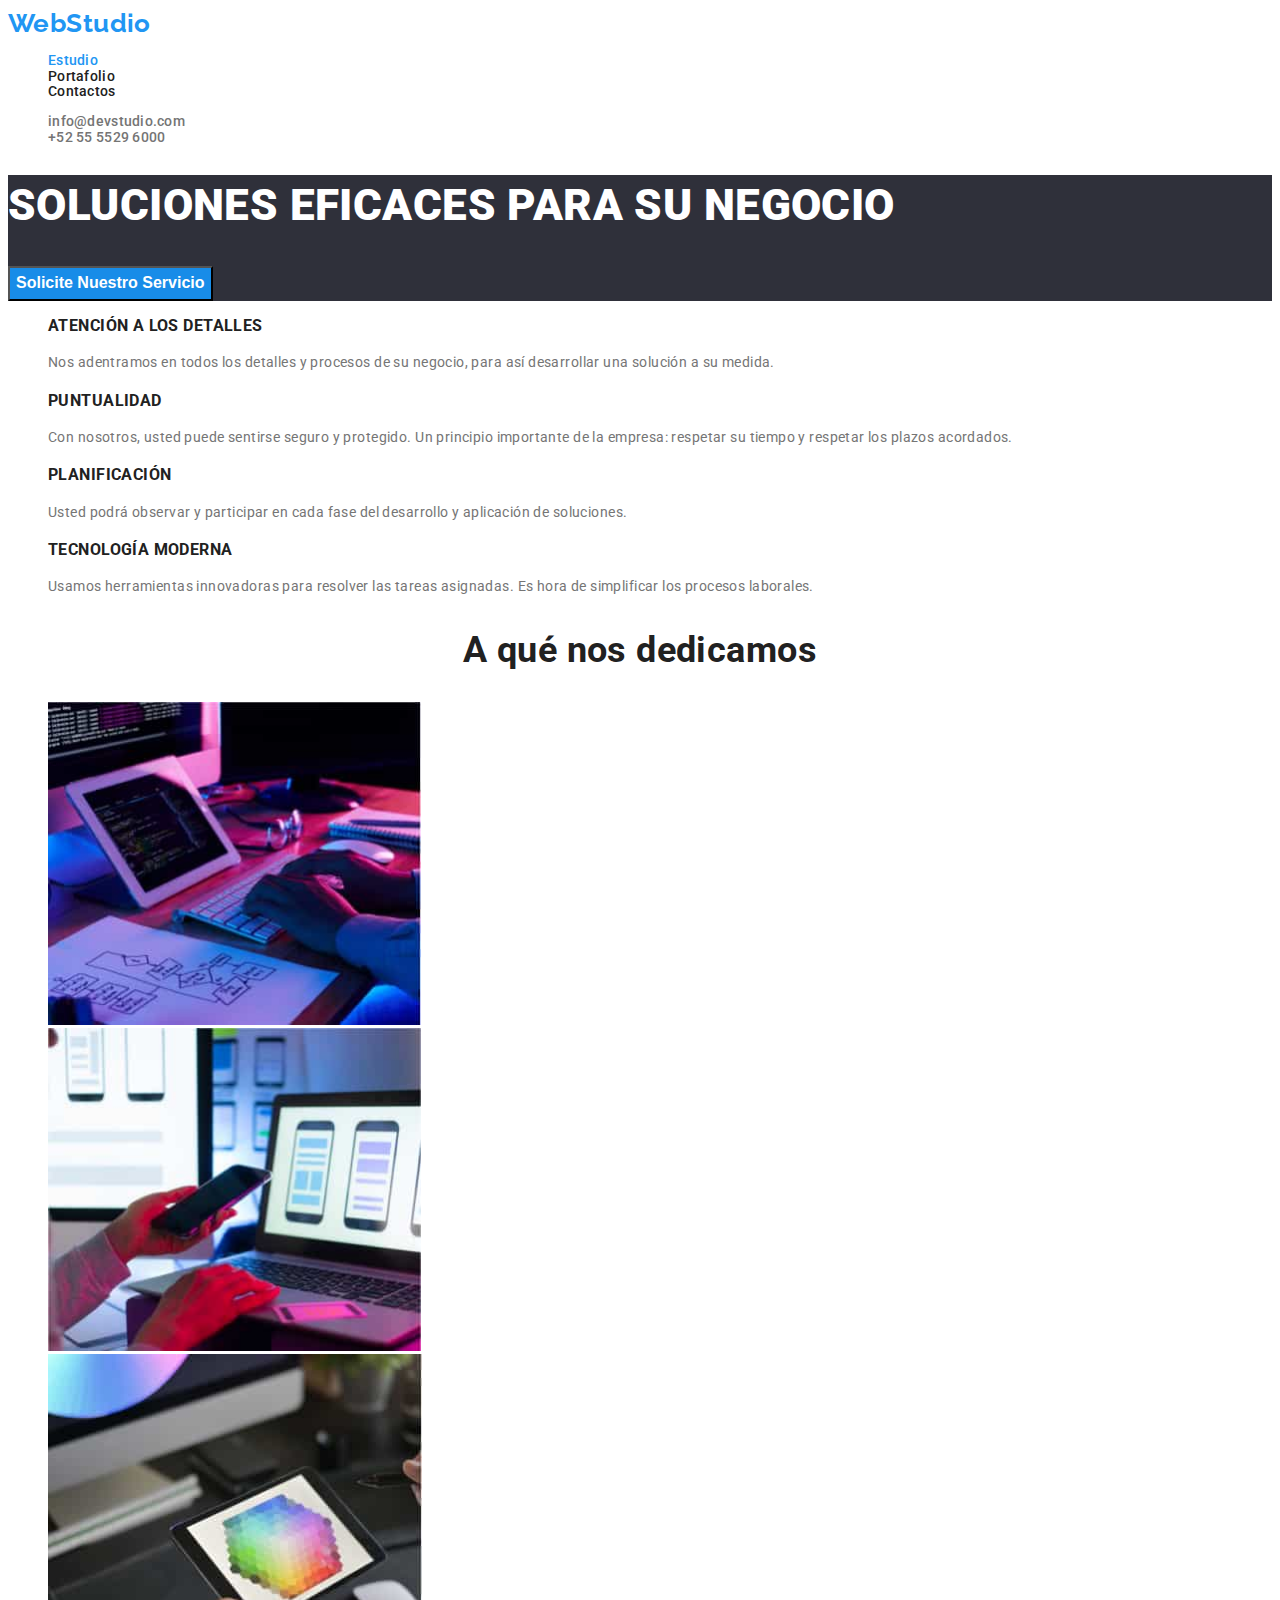
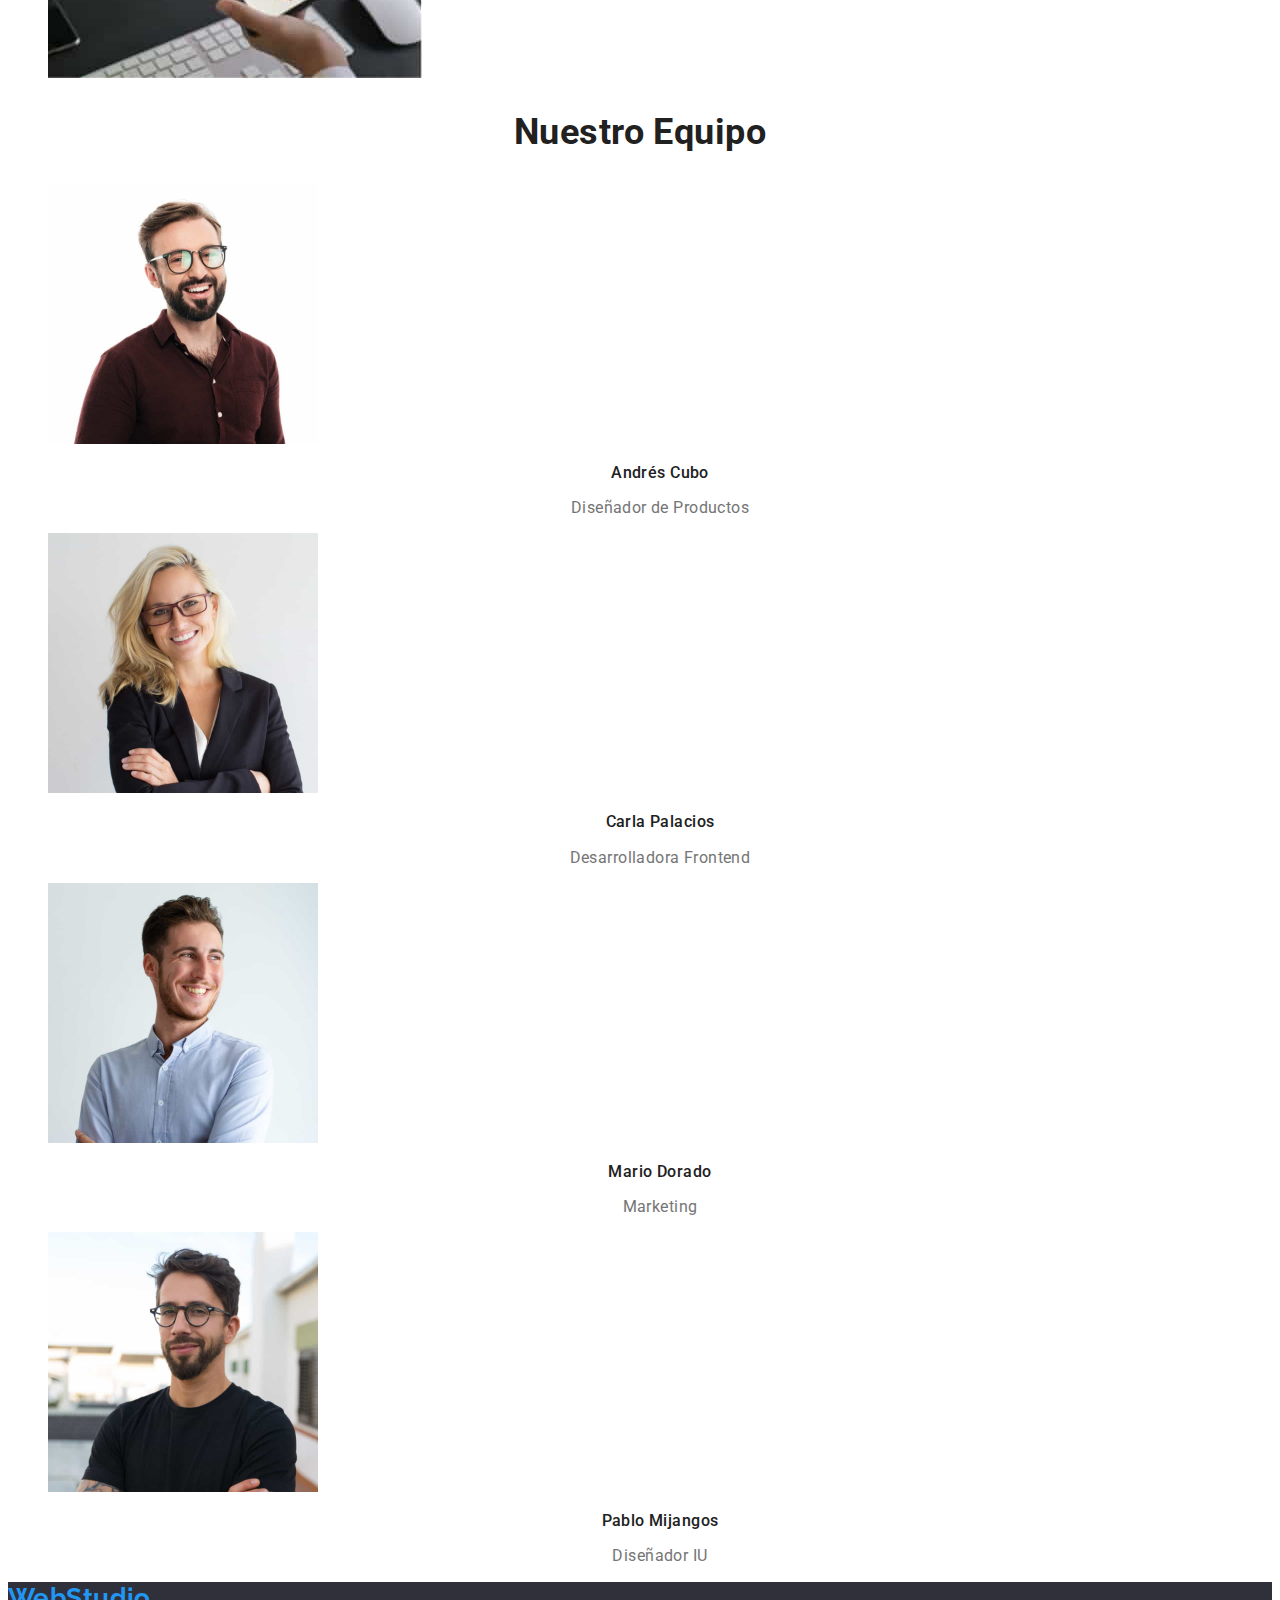
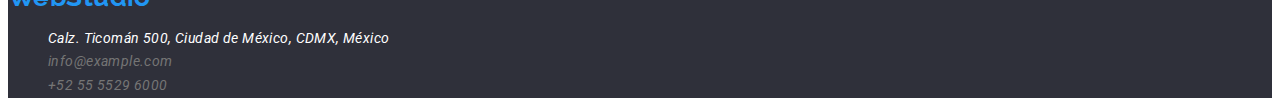
==== index.html @ ea8454ab "inicial changes start" ====
<!DOCTYPE html>
<html lang="en">
  <head>
    <meta charset="UTF-8" />
    <meta http-equiv="X-UA-Compatible" content="IE=edge" />
    <meta name="viewport" content="width=device-width, initial-scale=1.0" />
    <title>WebStudio</title>
    <link rel="stylesheet" href="./css/styles.css" />
    <link
      rel="stylesheet"
      href="node_modules/modern-normalize/modern-normalize.css"
    />

    <link rel="preconnect" href="https://fonts.googleapis.com" />
    <link rel="preconnect" href="https://fonts.gstatic.com" crossorigin />
    <link
      href="https://fonts.googleapis.com/css2?family=Raleway:wght@700&family=Roboto:wght@400;500;700;900&display=swap"
      rel="stylesheet"
    />
  </head>

  <body>
    <!--header section-->
    <header>
      <nav>
        <!--logo-->
        <a class="logo" href="">WebStudio</a>
        <!--menu-->
        <ul class="menu">
          <li><a href="./index.html" class="studio active">Estudio</a></li>
          <li><a href="./portfolio.html" class="portfolio">Portafolio</a></li>
          <li><a href="./index.html" class="contacts">Contactos</a></li>
        </ul>
      </nav>
      <!--contacts-->
      <ul class="contacts">
        <li><a href="#" class="email">info@devstudio.com</a></li>
        <li><a href="#" class="phone">+52 55 5529 6000</a></li>
      </ul>
    </header>

    <!--main content section-->
    <main>
      <!--Hero section-->
      <section class="hero-bg-hero">
        <h1 class="hero-title">SOLUCIONES EFICACES PARA SU NEGOCIO</h1>
        <button class="button-primary" type="button">
          Solicite nuestro servicio
        </button>
      </section>
      <!--Benefits section-->
      <section class="section">
        <ul>
          <li>
            <h3 class="title-benefits">ATENCIÓN A LOS DETALLES</h3>
            <p class="description">
              Nos adentramos en todos los detalles y procesos de su negocio,
              para así desarrollar una solución a su medida.
            </p>
          </li>

          <li>
            <h3 class="title-benefits">PUNTUALIDAD</h3>
            <p class="description">
              Con nosotros, usted puede sentirse seguro y protegido. Un
              principio importante de la empresa: respetar su tiempo y respetar
              los plazos acordados.
            </p>
          </li>

          <li>
            <h3 class="title-benefits">PLANIFICACIÓN</h3>
            <p class="description">
              Usted podrá observar y participar en cada fase del desarrollo y
              aplicación de soluciones.
            </p>
          </li>

          <li>
            <h3 class="title-benefits">TECNOLOGÍA MODERNA</h3>
            <p class="description">
              Usamos herramientas innovadoras para resolver las tareas
              asignadas. Es hora de simplificar los procesos laborales.
            </p>
          </li>
        </ul>
      </section>

      <section>
        <h2 class="section-what">A qué nos dedicamos</h2>
        <!--images-->
        <ul>
          <li>
            <img src="./images/image1.jpg" alt="Desktop Apps" width="373" />
          </li>

          <li>
            <img src="./images/image2.jpg" alt="Mobile Apps" width="373" />
          </li>

          <li>
            <img src="./images/image3.jpg" alt="Design & solutions" />
          </li>
        </ul>
      </section>

      <!--Our team-->
      <section class="section-team">
        <h2 class="our-team">Nuestro Equipo</h2>
        <!--cards-->
        <ul>
          <li>
            <img src="./images/team1.jpg" alt="first member" width="270" />
            <h3 class="who-name">Andrés Cubo</h3>
            <p class="area">Diseñador de Productos</p>
          </li>

          <li>
            <img src="./images/team2.jpg" alt="second member" width="270" />
            <h3 class="who-name">Carla Palacios</h3>
            <p class="area">Desarrolladora Frontend</p>
          </li>

          <li>
            <img src="./images/team3.jpg" alt="third member" width="270" />
            <h3 class="who-name">Mario Dorado</h3>
            <p class="area">Marketing</p>
          </li>

          <li>
            <img src="./images/team4.jpg" alt="fourth member" width="270" />
            <h3 class="who-name">Pablo Mijangos</h3>
            <p class="area">Diseñador IU</p>
          </li>
        </ul>
      </section>
    </main>

    <footer>
      <a class="footer-logo" href="">WebStudio</a>

      <address>
        <ul>
          <li>
            <a
              class="footer-direction"
              href="#"
              target="_blank"
              rel="noopenner noreferrer"
              >Calz. Ticomán 500, Ciudad de México, CDMX, México</a
            >
          </li>

          <li>
            <a class="footer-email" href="mailto:info@example.com"
              >info@example.com</a
            >
          </li>

          <li>
            <a class="footer-phone" href="tel:+525555296000 "
              >+52 55 5529 6000</a
            >
          </li>
        </ul>
      </address>
    </footer>
  </body>
</html>
---- css/styles.css ----
:root {
    --primary-black-color: #212121;
    --primary-text-color: #757575;
    --primary-white-color: #ffffff; 
    --brand-color: #3f51b5;
    --accent-color: #2196f3;
    --backgrount-black: #2f303a; 
    --background-gray: #f5f4fa;
    --button-filter: #f5f4fa; 
    --button-primary-hover: #188ce8;
}

body { 
    font-family: 'Roboto', Verdana, Geneva, Tahoma, sans-serif;
    font-size: 14px;
    letter-spacing: 0.03em;
    color: var(--primary-black-color);
}

a{
text-decoration: none;
color: currentColor;
}

.logo {
    font-family:"Raleway", sans-serif;
    font-weight: 700;
    font-size:  26px;
    line-height: 1.2;
    text-align: right;
    color: var(--accent-color);
}


ul {
    list-style: none;
}

.menu {
    letter-spacing: 0.02em;
    cursor: pointer;
    color: var(--primary-black-color);
    font-weight: 500;
    line-height: 1.1;
}

.studio:hover,
.portfolio:hover,
.contacts:hover,
.email:hover,
.phone:hover {
    color: var(--accent-color);
}
 
.email,
.phone {
    font-style: normal;
    font-weight: 500;
    color: #757575;
    cursor: pointer;
    line-height: 1.1px;
    letter-spacing: 0.02em;
}

.active {
    color: var(--accent-color);
}

.hero-bg-hero, footer {
    background-color: var(--backgrount-black);
}

.hero-title {
    color: #ffffff;
    font-size: 44px;
    letter-spacing: 0,06em;
    font-weight: 900;
    line-height: 1.4;
    text-transform: uppercase;
}

.button-primary {
    font-size: 16px;
    background-color: var(--button-primary-hover);
    text-transform: capitalize;
    font-weight: 700;
    line-height: 1.8;
    letter-spacing: 0,06em;
    color: var(--primary-white-color);
    align-items: center;
    text-align: center;
    cursor: pointer;
}

.button-primary:hover {
    color: var(--primary-white-color);
}

.title-benefits {
    font-weight: 700;
    line-height: 1.1;
    text-transform: uppercase;
    color: var(--primary-black-color);
}

.description {
    font-weight: 400;
    line-height: 1.7;
    color: var(--primary-text-color);
}

.section-what {
    font-size: 36px;
    font-weight: 700;
    line-height: 1.2;
    text-align: center;
    color: var(--primary-black-color);
}

.section-team {
    color: var(--background-gray);
}

.our-team {
    font-weight: 700;
    font-size: 36px;
    line-height: 1.2;
    text-align: center;
    color: var(--primary-black-color);
}

.who-name {
    font-weight: 500;
    font-size: 16px;
    line-height: 1.2;
    text-align: center;
    color: var(--primary-black-color);
}

.area {
    font-weight: 400;
    font-size: 16px;
    line-height: 1.2;
    text-align: center;
    color: var(--primary-text-color);
}

.footer-logo {
    font-family: 'Raleway', sans-serif;
    font-style: normal;
    font-weight: 700;
    font-size: 26px;
    line-height: 1.2;
    color: var(--accent-color);
}

.footer-direction {
    font-weight: 400;
    line-height: 1.7;
    color: #ffffff;
}

.footer-direction:hover {
    color: var(--accent-color);
}

.footer-email {
    font-weight: 400;
    line-height: 1.7;
    color: var(--primary-text-color);
}

.footer-email:hover {
    color: var(--accent-color);
}

.footer-phone {
    font-weight: 400;
    line-height: 1.7;
    color: var(--primary-text-color);
}

.footer-phone:hover {
    color: var(--accent-color);
}

.button {
    font-family: 'Roboto';
    font-weight: 500;
    font-size: 16px;
    line-height: 1.6;
    text-align: center;
    cursor: pointer;
    color: var(--primary-black-color)
}

.active-button {
    color: #ffffff;
    background-color: var(--accent-color);
}

.button:hover, 
.button:focus {
    color: #ffffff;
    background-color: var(--accent-color);
}

.portfolio-title {
    font-weight: 700;
    font-size: 18px;
    line-height: 2;
    color: var(--primary-black-color);
}

.portfolio-text {
    font-weight: 400;
    font-size: 16px;
    line-height: 1.9;
    color: var(--primary-text-color);
}
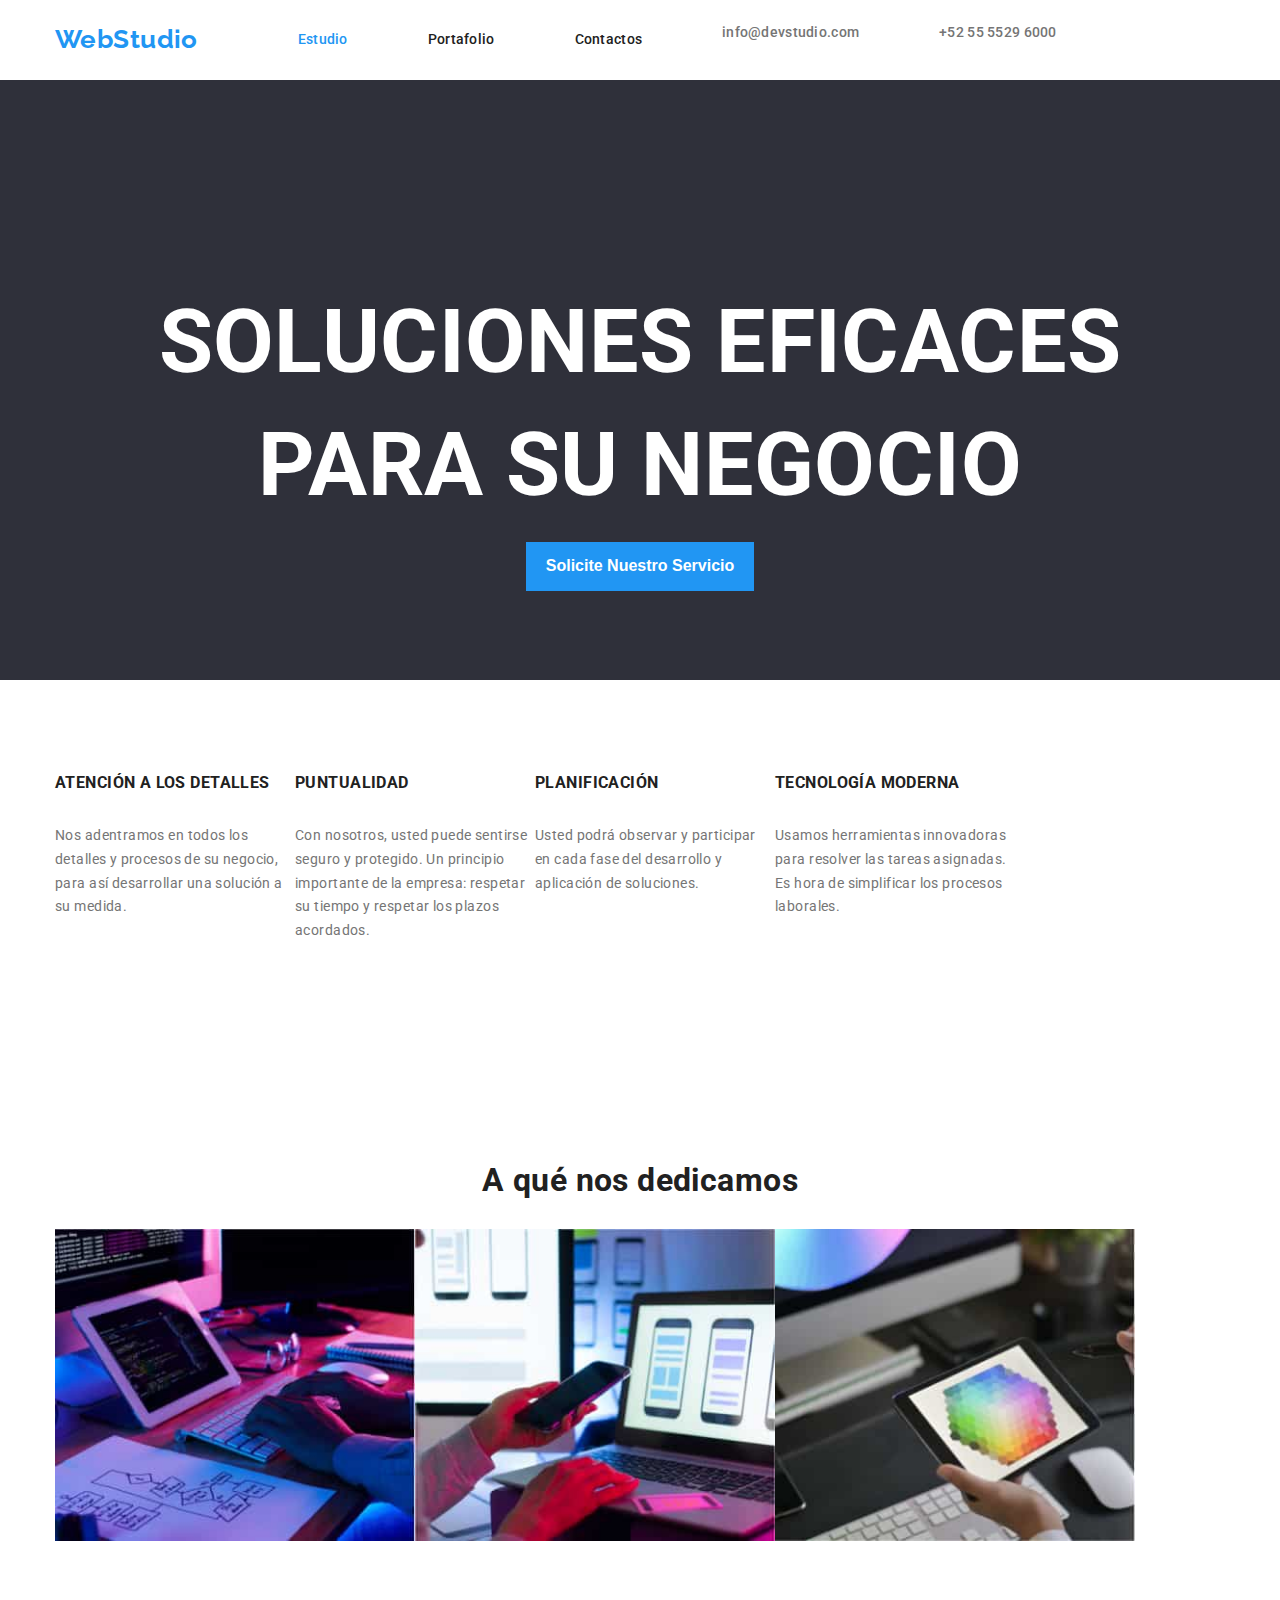
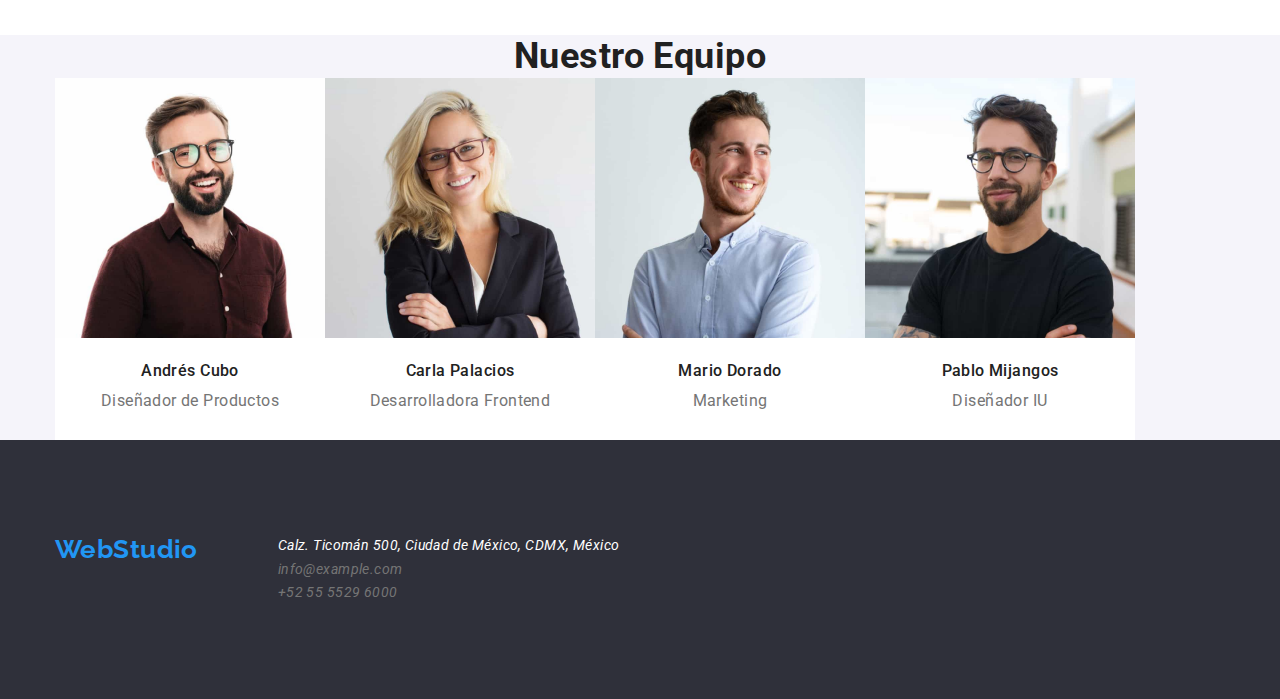
==== commit f41dd519: "advance mayo" ====
--- a/index.html
+++ b/index.html
@@ -4,7 +4,6 @@
     <meta charset="UTF-8" />
     <meta http-equiv="X-UA-Compatible" content="IE=edge" />
     <meta name="viewport" content="width=device-width, initial-scale=1.0" />
-    <title>WebStudio</title>
     <link rel="stylesheet" href="./css/styles.css" />
     <link
       rel="stylesheet"
@@ -17,26 +16,29 @@
       href="https://fonts.googleapis.com/css2?family=Raleway:wght@700&family=Roboto:wght@400;500;700;900&display=swap"
       rel="stylesheet"
     />
+    <title>WebStudio</title>
   </head>
 
   <body>
     <!--header section-->
     <header>
-      <nav>
-        <!--logo-->
-        <a class="logo" href="">WebStudio</a>
-        <!--menu-->
-        <ul class="menu">
-          <li><a href="./index.html" class="studio active">Estudio</a></li>
-          <li><a href="./portfolio.html" class="portfolio">Portafolio</a></li>
-          <li><a href="./index.html" class="contacts">Contactos</a></li>
+      <div class="container">
+        <nav>
+          <!--logo-->
+          <a class="logo" href="">WebStudio</a>
+          <!--menu-->
+          <ul class="nav-menu list">
+            <li><a href="./index.html" class="page current">Estudio</a></li>
+            <li><a href="./portfolio.html" class="page">Portafolio</a></li>
+            <li><a href="./index.html" class="contacts page">Contactos</a></li>
+          </ul>
+        </nav>
+        <!--contacts-->
+        <ul class="contacts-menu list">
+          <li><a class="item" href="#">info@devstudio.com</a></li>
+          <li><a class="item" href="#">+52 55 5529 6000</a></li>
         </ul>
-      </nav>
-      <!--contacts-->
-      <ul class="contacts">
-        <li><a href="#" class="email">info@devstudio.com</a></li>
-        <li><a href="#" class="phone">+52 55 5529 6000</a></li>
-      </ul>
+      </div>
     </header>
 
     <!--main content section-->
@@ -48,122 +50,131 @@
           Solicite nuestro servicio
         </button>
       </section>
+
       <!--Benefits section-->
       <section class="section">
-        <ul>
-          <li>
-            <h3 class="title-benefits">ATENCIÓN A LOS DETALLES</h3>
-            <p class="description">
-              Nos adentramos en todos los detalles y procesos de su negocio,
-              para así desarrollar una solución a su medida.
-            </p>
-          </li>
+        <div class="container">
+          <ul class="benefits list">
+            <li>
+              <h3 class="title-benefits">ATENCIÓN A LOS DETALLES</h3>
+              <p class="description">
+                Nos adentramos en todos los detalles y procesos de su negocio,
+                para así desarrollar una solución a su medida.
+              </p>
+            </li>
 
-          <li>
-            <h3 class="title-benefits">PUNTUALIDAD</h3>
-            <p class="description">
-              Con nosotros, usted puede sentirse seguro y protegido. Un
-              principio importante de la empresa: respetar su tiempo y respetar
-              los plazos acordados.
-            </p>
-          </li>
+            <li>
+              <h3 class="title-benefits">PUNTUALIDAD</h3>
+              <p class="description">
+                Con nosotros, usted puede sentirse seguro y protegido. Un
+                principio importante de la empresa: respetar su tiempo y
+                respetar los plazos acordados.
+              </p>
+            </li>
 
-          <li>
-            <h3 class="title-benefits">PLANIFICACIÓN</h3>
-            <p class="description">
-              Usted podrá observar y participar en cada fase del desarrollo y
-              aplicación de soluciones.
-            </p>
-          </li>
+            <li>
+              <h3 class="title-benefits">PLANIFICACIÓN</h3>
+              <p class="description">
+                Usted podrá observar y participar en cada fase del desarrollo y
+                aplicación de soluciones.
+              </p>
+            </li>
 
-          <li>
-            <h3 class="title-benefits">TECNOLOGÍA MODERNA</h3>
-            <p class="description">
-              Usamos herramientas innovadoras para resolver las tareas
-              asignadas. Es hora de simplificar los procesos laborales.
-            </p>
-          </li>
-        </ul>
+            <li>
+              <h3 class="title-benefits">TECNOLOGÍA MODERNA</h3>
+              <p class="description">
+                Usamos herramientas innovadoras para resolver las tareas
+                asignadas. Es hora de simplificar los procesos laborales.
+              </p>
+            </li>
+          </ul>
+        </div>
       </section>
 
-      <section>
+      <!----------------------------------------------what we do section---------------------------------->
+      <section class="section no-top-pading what-we-do-section">
         <h2 class="section-what">A qué nos dedicamos</h2>
-        <!--images-->
-        <ul>
-          <li>
-            <img src="./images/image1.jpg" alt="Desktop Apps" width="373" />
-          </li>
-
-          <li>
-            <img src="./images/image2.jpg" alt="Mobile Apps" width="373" />
-          </li>
-
-          <li>
-            <img src="./images/image3.jpg" alt="Design & solutions" />
-          </li>
-        </ul>
+        <div class="container">
+          <!-----------------------------------------images----------------------------------------------->
+          <ul class="father-images">
+            <li>
+              <img src="./images/image1.jpg" alt="Desktop Apps" width="100%" />
+            </li>
+            <li>
+              <img src="./images/image2.jpg" alt="Mobile Apps" width="100%" />
+            </li>
+            <li>
+              <img
+                src="./images/image3.jpg"
+                alt="Design & solutions"
+                width="100%"
+              />
+            </li>
+          </ul>
+        </div>
       </section>
 
       <!--Our team-->
       <section class="section-team">
         <h2 class="our-team">Nuestro Equipo</h2>
-        <!--cards-->
-        <ul>
-          <li>
-            <img src="./images/team1.jpg" alt="first member" width="270" />
-            <h3 class="who-name">Andrés Cubo</h3>
-            <p class="area">Diseñador de Productos</p>
-          </li>
+        <div class="container">
+          <!--cards-->
+          <ul class="team">
+            <li>
+              <img src="./images/team1.jpg" alt="first member" width="270" />
+              <h3 class="who-name">Andrés Cubo</h3>
+              <p class="area">Diseñador de Productos</p>
+            </li>
 
-          <li>
-            <img src="./images/team2.jpg" alt="second member" width="270" />
-            <h3 class="who-name">Carla Palacios</h3>
-            <p class="area">Desarrolladora Frontend</p>
-          </li>
+            <li>
+              <img src="./images/team2.jpg" alt="second member" width="270" />
+              <h3 class="who-name">Carla Palacios</h3>
+              <p class="area">Desarrolladora Frontend</p>
+            </li>
 
-          <li>
-            <img src="./images/team3.jpg" alt="third member" width="270" />
-            <h3 class="who-name">Mario Dorado</h3>
-            <p class="area">Marketing</p>
-          </li>
+            <li>
+              <img src="./images/team3.jpg" alt="third member" width="270" />
+              <h3 class="who-name">Mario Dorado</h3>
+              <p class="area">Marketing</p>
+            </li>
 
-          <li>
-            <img src="./images/team4.jpg" alt="fourth member" width="270" />
-            <h3 class="who-name">Pablo Mijangos</h3>
-            <p class="area">Diseñador IU</p>
-          </li>
-        </ul>
+            <li>
+              <img src="./images/team4.jpg" alt="fourth member" width="270" />
+              <h3 class="who-name">Pablo Mijangos</h3>
+              <p class="area">Diseñador IU</p>
+            </li>
+          </ul>
+        </div>
       </section>
     </main>
 
     <footer>
-      <a class="footer-logo" href="">WebStudio</a>
-
-      <address>
-        <ul>
-          <li>
-            <a
-              class="footer-direction"
-              href="#"
-              target="_blank"
-              rel="noopenner noreferrer"
-              >Calz. Ticomán 500, Ciudad de México, CDMX, México</a
-            >
-          </li>
-
-          <li>
-            <a class="footer-email" href="mailto:info@example.com"
-              >info@example.com</a
-            >
-          </li>
-
-          <li>
-            <a class="footer-phone" href="tel:+525555296000 "
-              >+52 55 5529 6000</a
-            >
-          </li>
-        </ul>
-      </address>
+      <div class="container">
+        <a class="footer-logo" href="">WebStudio</a>
+        <address>
+          <ul>
+            <li>
+              <a
+                class="footer-direction"
+                href="#"
+                target="_blank"
+                rel="noopenner noreferrer"
+                >Calz. Ticomán 500, Ciudad de México, CDMX, México</a
+              >
+            </li>
+            <li>
+              <a class="footer-email" href="mailto:info@example.com"
+                >info@example.com</a
+              >
+            </li>
+            <li>
+              <a class="footer-phone" href="tel:+525555296000 "
+                >+52 55 5529 6000</a
+              >
+            </li>
+          </ul>
+        </address>
+      </div>
     </footer>
   </body>
 </html>
--- a/css/styles.css
+++ b/css/styles.css
@@ -1,220 +1,515 @@
 :root {
-    --primary-black-color: #212121;
-    --primary-text-color: #757575;
-    --primary-white-color: #ffffff; 
-    --brand-color: #3f51b5;
-    --accent-color: #2196f3;
-    --backgrount-black: #2f303a; 
-    --background-gray: #f5f4fa;
-    --button-filter: #f5f4fa; 
-    --button-primary-hover: #188ce8;
-}
-
-body { 
-    font-family: 'Roboto', Verdana, Geneva, Tahoma, sans-serif;
-    font-size: 14px;
-    letter-spacing: 0.03em;
-    color: var(--primary-black-color);
-}
-
-a{
-text-decoration: none;
-color: currentColor;
+  --primary-black-color: #212121;
+  --primary-text-color: #757575;
+  --primary-white-color: #ffffff;
+  --brand-color: #3f51b5;
+  --accent-color: #2196f3;
+  --backgrount-black: #2f303a;
+  --background-gray: #f5f4fa;
+  --button-filter: #f5f4fa;
+  --button-primary-hover: #188ce8;
+  --logo-black: #000000;
+  --text-white-opacity: #ffffff99;
+
+  --container-pading: calc((100% - 1200px) / 2);
+}
+
+* {
+  margin: 0;
+  padding: 0;
+  box-sizing: border-box;
+}
+
+body {
+  background-color: var(--primary-white-color);
+  color: var(--primary-text-color);
+  font-family: "Roboto", Verdana, Geneva, Tahoma, sans-serif;
+  font-size: 14px;
+  letter-spacing: 0.03em;
+}
+
+.button-primary {
+  font-size: 16px;
+  background-color: var(--accent-color);
+  text-transform: capitalize;
+  font-weight: 700;
+  border: none;
+  outline: none;
+  padding: 10px 20px;
+  line-height: 1.8;
+  letter-spacing: 0, 06em;
+  color: var(--primary-white-color);
+  align-items: center;
+  text-align: center;
+  cursor: pointer;
+}
+
+.button-primary:hover {
+  color: var(--button-primary-hover);
+}
+
+a {
+  text-decoration: none;
+  color: currentColor;
+}
+
+.container {
+  display: flex;
+  padding: 0 15px;
+  width: 1200px;
+  margin: 0 auto;
+  gap: 80px;
 }
 
 .logo {
-    font-family:"Raleway", sans-serif;
-    font-weight: 700;
-    font-size:  26px;
-    line-height: 1.2;
-    text-align: right;
-    color: var(--accent-color);
-}
-
+  font-family: "Raleway", sans-serif;
+  font-weight: 700;
+  font-size: 26px;
+  line-height: 1.2;
+  text-decoration: none;
+  color: var(--accent-color);
+}
+
+.logo-black {
+  color: var(--logo-black);
+}
+
+.logo-white {
+  color: var(--primary-white-color);
+}
+
+.section {
+  padding: 94px 0;
+}
+
+.section > h2 {
+  color: var(--primary-black-color);
+  font-size: 32px;
+  font-weight: 700px;
+  padding: 30px 0;
+  text-align: center;
+}
+
+.no-top-padding {
+  padding-top: 0;
+}
+
+/*----------------------section header-----------------------*/
+
+header {
+  display: flex;
+  justify-content: space-between;
+  align-items: center;
+
+  height: 80px;
+  padding: 0 var(--container-pading);
+}
+
+header nav {
+  display: flex;
+  align-items: center;
+  gap: 100px;
+}
+
+header nav .logo {
+  color: var(--accent-color);
+  font-family: "Raleway", sans-serif;
+  font-size: 26px;
+  font-weight: 700;
+  line-height: 1.2;
+  text-decoration: none;
+}
+
+header nav .nav-menu {
+  display: flex;
+  list-style: none;
+  gap: 80px;
+}
+
+header nav .nav-menu .page {
+  color: var(--primary-black-color);
+  font-weight: 500;
+  font-size: 14px;
+  line-height: 1.4;
+
+  letter-spacing: 0.02em;
+  text-decoration: none;
+}
+
+.contacts-menu {
+  display: flex;
+  list-style: none;
+  gap: 80px;
+}
+
+.contacts-menu .item {
+  color: var(--primary-text-color);
+  font-weight: 500;
+  font-size: 14px;
+  line-height: 1.2;
+  letter-spacing: 0.02em;
+  text-decoration: none;
+}
+
+.nav-menu .page:hover,
+.nav-menu .page:focus,
+.nav-menu .page.current,
+.contacts-menu .item:hover,
+.contacts-menu .item:focus {
+  color: var(--accent-color);
+}
+
+.container_hero_tittle {
+  width: 1200px;
+  margin-left: auto;
+  margin-right: auto;
+}
 
 ul {
-    list-style: none;
+  list-style: none;
 }
 
 .menu {
-    letter-spacing: 0.02em;
-    cursor: pointer;
-    color: var(--primary-black-color);
-    font-weight: 500;
-    line-height: 1.1;
-}
-
-.studio:hover,
-.portfolio:hover,
-.contacts:hover,
-.email:hover,
-.phone:hover {
-    color: var(--accent-color);
-}
- 
-.email,
-.phone {
-    font-style: normal;
-    font-weight: 500;
-    color: #757575;
-    cursor: pointer;
-    line-height: 1.1px;
-    letter-spacing: 0.02em;
+  letter-spacing: 0.02em;
+  cursor: pointer;
+  color: var(--primary-black-color);
+  font-weight: 500;
+  line-height: 1.1;
+}
+
+.page:hover .item:hover {
+  color: var(--accent-color);
+}
+
+.item {
+  font-style: normal;
+  font-weight: 500;
+  color: #757575;
+  cursor: pointer;
+  line-height: 1.1px;
+  letter-spacing: 0.02em;
 }
 
 .active {
-    color: var(--accent-color);
-}
-
-.hero-bg-hero, footer {
-    background-color: var(--backgrount-black);
-}
-
-.hero-title {
-    color: #ffffff;
-    font-size: 44px;
-    letter-spacing: 0,06em;
-    font-weight: 900;
-    line-height: 1.4;
-    text-transform: uppercase;
-}
-
-.button-primary {
-    font-size: 16px;
-    background-color: var(--button-primary-hover);
-    text-transform: capitalize;
-    font-weight: 700;
-    line-height: 1.8;
-    letter-spacing: 0,06em;
-    color: var(--primary-white-color);
-    align-items: center;
-    text-align: center;
-    cursor: pointer;
-}
-
-.button-primary:hover {
-    color: var(--primary-white-color);
+  color: var(--accent-color);
+}
+
+/*-------------------------------main content section-----------------------------*/
+/*----------------------------------hero-sections----------------------------------------*/
+
+.hero {
+  flex-wrap: wrap;
+  align-items: flex-start;
+  justify-content: space-evenly;
+  display: flex;
+}
+
+.hero-bg-hero {
+  padding: 200px var(--container-pading);
+  background-color: var(--backgrount-black);
+  color: var(--primary-white-color);
+  text-align: center;
+  font-weight: 900;
+  font-size: 44px;
+  letter-spacing: 0, 06em;
+  line-height: 1.4;
+  text-transform: uppercase;
+
+  height: 600px;
+}
+
+.hero .hero-title {
+  margin: 20px auto;
+  color: var(--primary-white-color);
+  font-size: 44px;
+  font-weight: 900;
+  text-transform: capitalize;
+  letter-spacing: 0.06em;
+  line-height: 60px;
+
+  width: 696px;
+  height: 120px;
+}
+
+/*--------------------------------------benefits-sections----------------------------------------*/
+
+.benefits {
+  flex-wrap: wrap;
+  align-items: flex-start;
+  justify-content: space-evenly;
+  display: flex;
+}
+
+.benefits li {
+  list-style: none;
+  width: 240px;
+}
+
+.benefits li .title-benefits {
+  height: 50px;
+  text-transform: uppercase;
+  color: var(--primary-black-color);
 }
 
 .title-benefits {
-    font-weight: 700;
-    line-height: 1.1;
-    text-transform: uppercase;
-    color: var(--primary-black-color);
+  font-weight: 700;
+  line-height: 1.1;
+  text-transform: uppercase;
+  color: var(--primary-black-color);
 }
 
 .description {
-    font-weight: 400;
-    line-height: 1.7;
-    color: var(--primary-text-color);
-}
+  font-weight: 400;
+  line-height: 1.7;
+  color: var(--primary-text-color);
+}
+
+/*--------------------------what we do---------------------------------*/
 
 .section-what {
-    font-size: 36px;
-    font-weight: 700;
-    line-height: 1.2;
-    text-align: center;
-    color: var(--primary-black-color);
-}
+  font-size: 36px;
+  font-weight: 700;
+  line-height: 1.2;
+  text-align: center;
+  color: var(--primary-black-color);
+}
+
+.what-we-do-section .container li {
+  align-items: center;
+  justify-content: space-between;
+  flex-wrap: wrap;
+  display: flex;
+}
+
+.what-we-do-section .container .father-images {
+  display: flex;
+  justify-content: space-between;
+}
+
+.what-we-do-section .container ul li {
+  list-style: none;
+  width: 360px;
+  align-items: flex-start;
+}
+
+/*-------------------------section team----------------------*/
 
 .section-team {
-    color: var(--background-gray);
+  background-color: var(--background-gray);
+}
+
+.team {
+  display: flex;
+  justify-content: space-between;
+  flex-wrap: wrap;
+  align-items: flex-end;
+}
+
+.team li {
+  background-color: var(--primary-white-color);
+  text-align: center;
+  list-style: none;
+}
+
+.team li .who-name {
+  margin: 20px 0 10px 0;
+}
+
+.team li .area {
+  margin-bottom: 30px;
 }
 
 .our-team {
-    font-weight: 700;
-    font-size: 36px;
-    line-height: 1.2;
-    text-align: center;
-    color: var(--primary-black-color);
+  font-weight: 700;
+  font-size: 36px;
+  line-height: 1.2;
+  text-align: center;
+  color: var(--primary-black-color);
 }
 
 .who-name {
-    font-weight: 500;
-    font-size: 16px;
-    line-height: 1.2;
-    text-align: center;
-    color: var(--primary-black-color);
+  font-weight: 500;
+  font-size: 16px;
+  line-height: 1.2;
+  text-align: center;
+  color: var(--primary-black-color);
 }
 
 .area {
-    font-weight: 400;
-    font-size: 16px;
-    line-height: 1.2;
-    text-align: center;
-    color: var(--primary-text-color);
+  font-weight: 400;
+  font-size: 16px;
+  line-height: 1.2;
+  text-align: center;
+  color: var(--primary-text-color);
+}
+
+/*--------------------------------------------------portfolio section------------------------------*/
+
+.portfolio .menu {
+  display: flex;
+  align-items: center;
+  justify-content: center;
+  gap: 15px;
+  margin-bottom: 50px;
+  list-style: none;
+}
+
+.portfolio .menu li button {
+  border: none;
+  outline: none;
+  color: var(--primary-black-color);
+
+  font-weight: 700;
+  font-size: 16px;
+  line-height: 1.4;
+  letter-spacing: 0.02em;
+  padding: 10px 30px;
+
+  text-decoration: none;
+  text-transform: capitalize;
+}
+
+.button-nav {
+  display: flex;
+  letter-spacing: 0.03em;
+}
+
+.portfolio .menu li button:hover,
+.portfolio .menu li button.current {
+  color: var(--primary-white-color);
+  background-color: var(--accent-color);
+}
+
+.button {
+  font-family: "Roboto";
+  font-size: 16px;
+  line-height: 1.6;
+  font-weight: 500;
+  border: 0;
+  border-radius: 4px;
+  padding: 6px 24px;
+  margin-right: 8px;
+}
+
+.portfolio .cards {
+  justify-content: space-between;
+  flex-wrap: wrap;
+
+  display: flex;
+}
+
+.portfolio .cards li {
+  margin-bottom: 20px;
+  width: 360px;
+}
+
+.portfolio .cards li a h2 {
+  color: var(--primary-black-color);
+  padding: 15px;
+}
+
+.portfolio .cards li a p {
+  color: var(--primary-text-color);
+  font-size: 16px;
+  padding: 15px;
+}
+
+/*----------------------------footer--------------------------*/
+
+footer {
+  padding: 94px var(--container-pading);
+  background-color: var(--backgrount-black);
+}
+
+address ul {
+  list-style: none;
+}
+
+address .contact {
+  display: block;
+  color: var(--text-white-opacity);
+  font-style: normal;
+  font-weight: 400;
+  font-size: 14px;
+  line-height: 1.71;
+  text-decoration: none;
+  padding: 5px 0;
+}
+
+address .contact:hover {
+  color: var(--primary-white-color);
 }
 
 .footer-logo {
-    font-family: 'Raleway', sans-serif;
-    font-style: normal;
-    font-weight: 700;
-    font-size: 26px;
-    line-height: 1.2;
-    color: var(--accent-color);
+  font-family: "Raleway", sans-serif;
+  font-style: normal;
+  font-weight: 700;
+  font-size: 26px;
+  line-height: 1.2;
+  color: var(--accent-color);
 }
 
 .footer-direction {
-    font-weight: 400;
-    line-height: 1.7;
-    color: #ffffff;
+  font-weight: 400;
+  line-height: 1.7;
+  color: #ffffff;
 }
 
 .footer-direction:hover {
-    color: var(--accent-color);
+  color: var(--accent-color);
 }
 
 .footer-email {
-    font-weight: 400;
-    line-height: 1.7;
-    color: var(--primary-text-color);
+  font-weight: 400;
+  line-height: 1.7;
+  color: var(--primary-text-color);
 }
 
 .footer-email:hover {
-    color: var(--accent-color);
+  color: var(--accent-color);
 }
 
 .footer-phone {
-    font-weight: 400;
-    line-height: 1.7;
-    color: var(--primary-text-color);
+  font-weight: 400;
+  line-height: 1.7;
+  color: var(--primary-text-color);
 }
 
 .footer-phone:hover {
-    color: var(--accent-color);
+  color: var(--accent-color);
 }
 
 .button {
-    font-family: 'Roboto';
-    font-weight: 500;
-    font-size: 16px;
-    line-height: 1.6;
-    text-align: center;
-    cursor: pointer;
-    color: var(--primary-black-color)
+  font-family: "Roboto";
+  font-weight: 500;
+  font-size: 16px;
+  line-height: 1.6;
+  text-align: center;
+  cursor: pointer;
+  color: var(--primary-black-color);
 }
 
 .active-button {
-    color: #ffffff;
-    background-color: var(--accent-color);
-}
-
-.button:hover, 
+  color: #ffffff;
+  background-color: var(--accent-color);
+}
+
+.button:hover,
 .button:focus {
-    color: #ffffff;
-    background-color: var(--accent-color);
+  color: #ffffff;
+  background-color: var(--accent-color);
 }
 
 .portfolio-title {
-    font-weight: 700;
-    font-size: 18px;
-    line-height: 2;
-    color: var(--primary-black-color);
+  font-weight: 700;
+  font-size: 18px;
+  line-height: 2;
+  color: var(--primary-black-color);
 }
 
 .portfolio-text {
-    font-weight: 400;
-    font-size: 16px;
-    line-height: 1.9;
-    color: var(--primary-text-color);
-}+  font-weight: 400;
+  font-size: 16px;
+  line-height: 1.9;
+  color: var(--primary-text-color);
+}
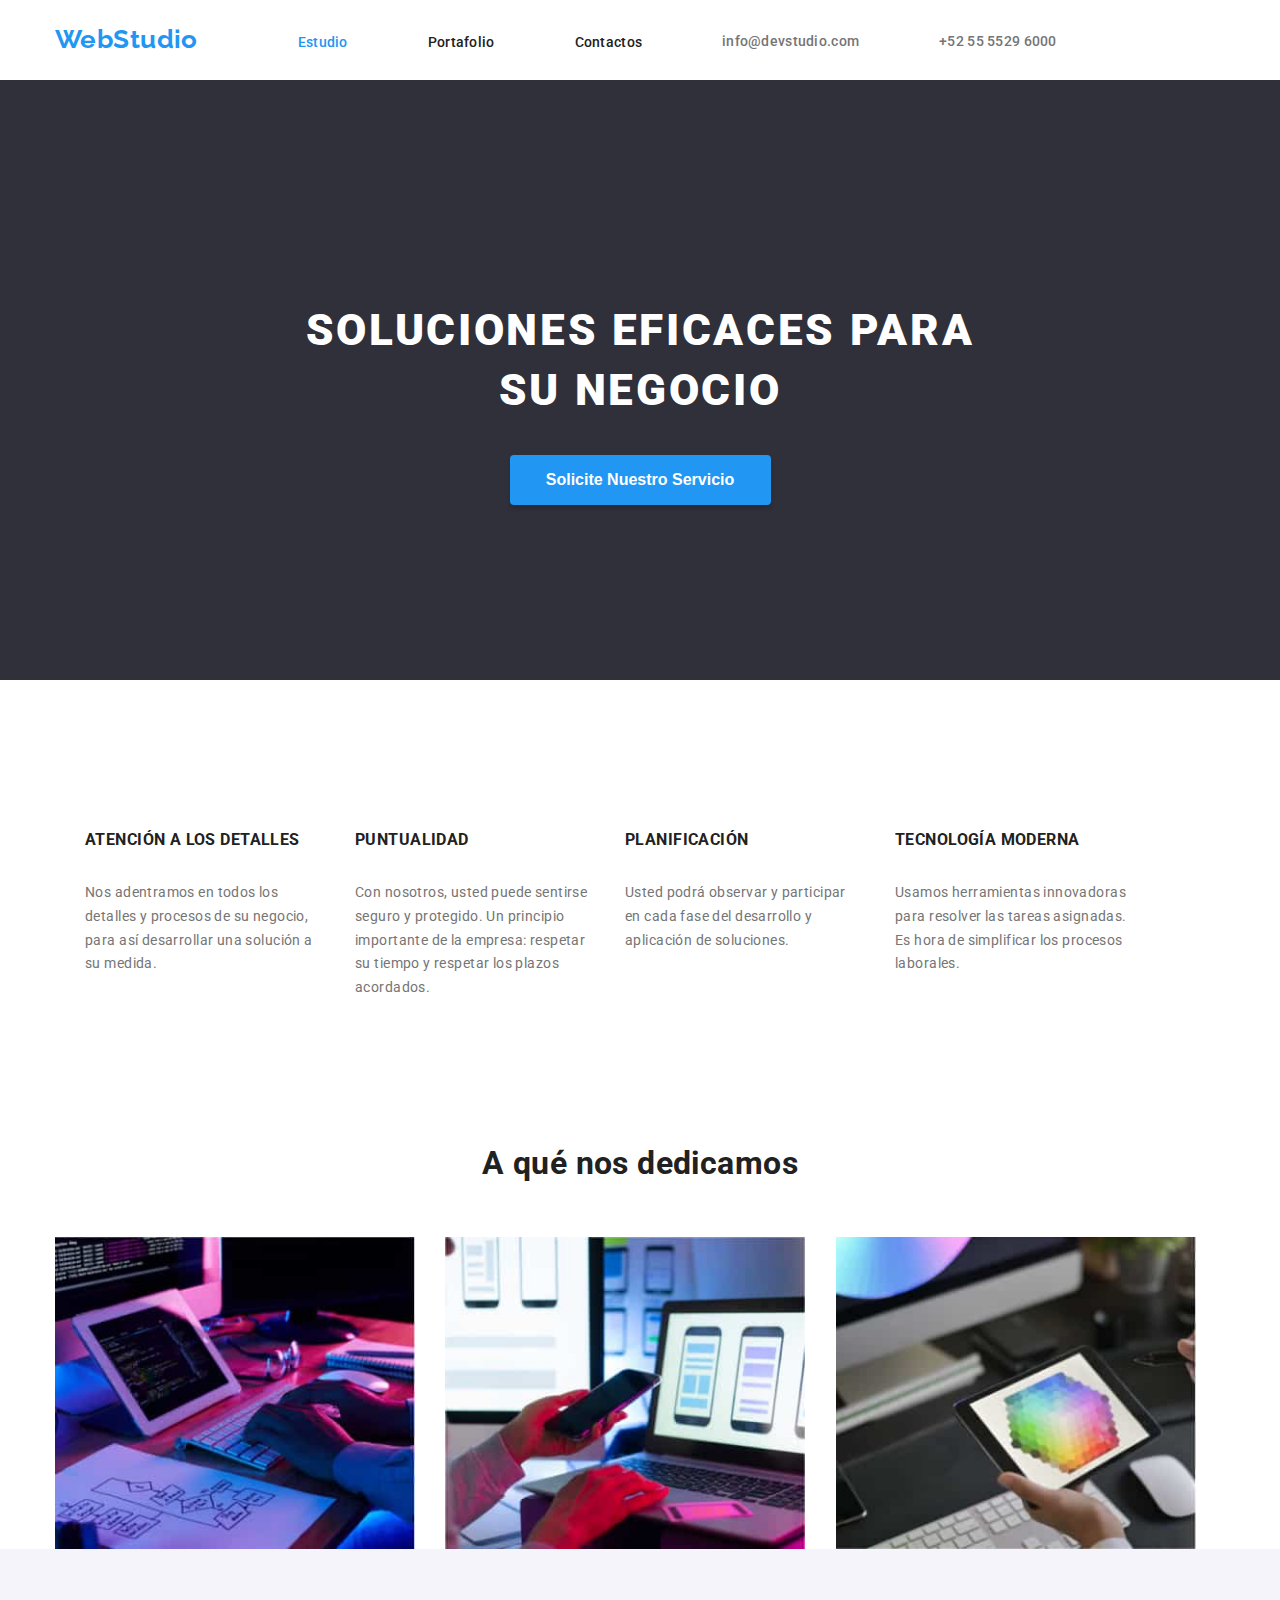
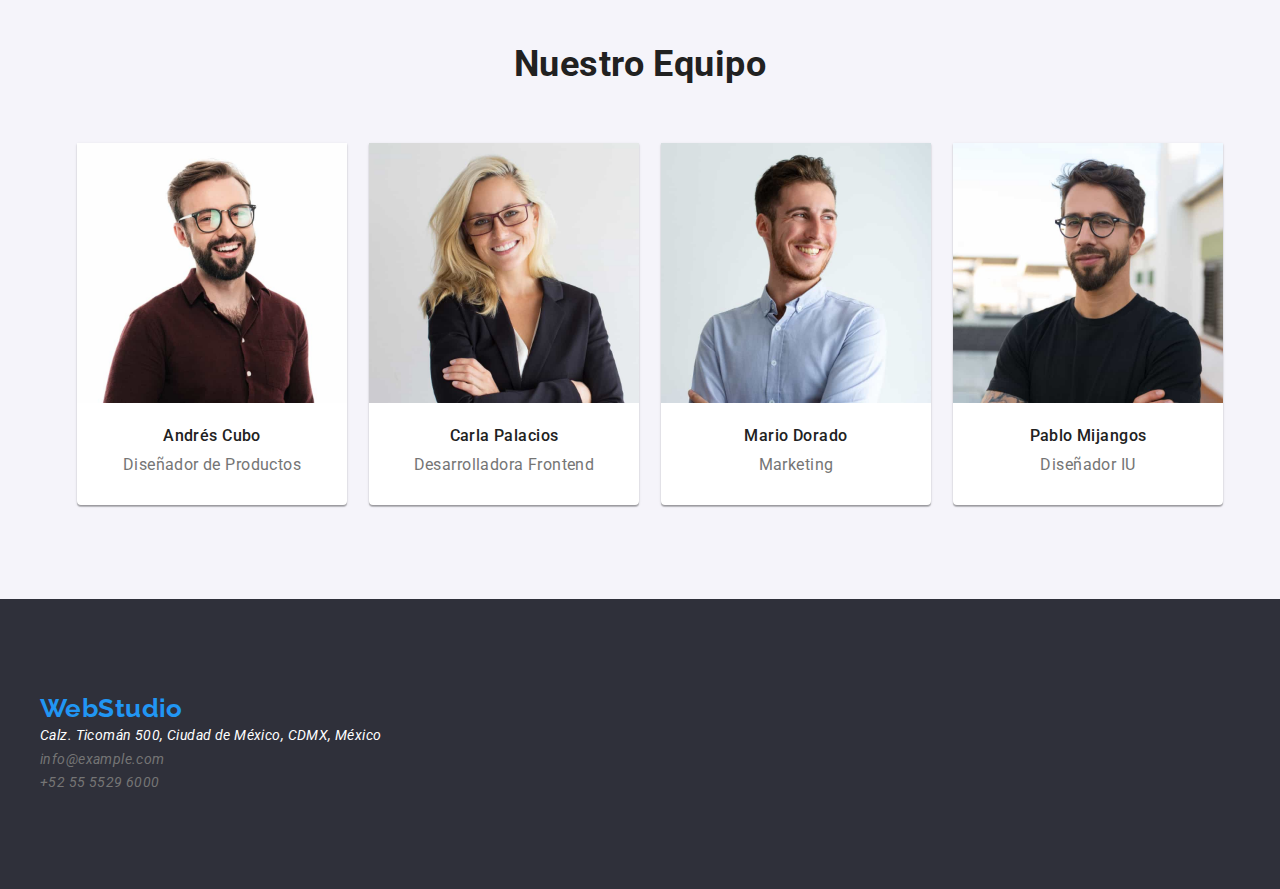
==== commit e4a017c5: "ok study" ====
--- a/index.html
+++ b/index.html
@@ -149,32 +149,30 @@
     </main>
 
     <footer>
-      <div class="container">
-        <a class="footer-logo" href="">WebStudio</a>
-        <address>
-          <ul>
-            <li>
-              <a
-                class="footer-direction"
-                href="#"
-                target="_blank"
-                rel="noopenner noreferrer"
-                >Calz. Ticomán 500, Ciudad de México, CDMX, México</a
-              >
-            </li>
-            <li>
-              <a class="footer-email" href="mailto:info@example.com"
-                >info@example.com</a
-              >
-            </li>
-            <li>
-              <a class="footer-phone" href="tel:+525555296000 "
-                >+52 55 5529 6000</a
-              >
-            </li>
-          </ul>
-        </address>
-      </div>
+      <a class="footer-logo" href="">WebStudio</a>
+      <address>
+        <ul>
+          <li>
+            <a
+              class="footer-direction"
+              href="#"
+              target="_blank"
+              rel="noopenner noreferrer"
+              >Calz. Ticomán 500, Ciudad de México, CDMX, México</a
+            >
+          </li>
+          <li>
+            <a class="footer-email" href="mailto:info@example.com"
+              >info@example.com</a
+            >
+          </li>
+          <li>
+            <a class="footer-phone" href="tel:+525555296000 "
+              >+52 55 5529 6000</a
+            >
+          </li>
+        </ul>
+      </address>
     </footer>
   </body>
 </html>
--- a/css/styles.css
+++ b/css/styles.css
@@ -42,6 +42,11 @@
   align-items: center;
   text-align: center;
   cursor: pointer;
+  border-radius: 4px;
+  box-shadow: 0px 4px 4px rgba(0, 0, 0, 0.15);
+  width: 261px;
+  height: 50px;
+  padding: 10px;
 }
 
 .button-primary:hover {
@@ -79,14 +84,14 @@
 }
 
 .section {
-  padding: 94px 0;
+  padding-bottom: 94px 0px;
 }
 
 .section > h2 {
   color: var(--primary-black-color);
   font-size: 32px;
   font-weight: 700px;
-  padding: 30px 0;
+  padding-bottom: 55.05px;
   text-align: center;
 }
 
@@ -214,11 +219,10 @@
   letter-spacing: 0, 06em;
   line-height: 1.4;
   text-transform: uppercase;
-
   height: 600px;
 }
 
-.hero .hero-title {
+.hero-title {
   margin: 20px auto;
   color: var(--primary-white-color);
   font-size: 44px;
@@ -243,6 +247,9 @@
 .benefits li {
   list-style: none;
   width: 240px;
+  padding-bottom: 94px;
+  padding-top: 95px;
+  margin-left: 30px;
 }
 
 .benefits li .title-benefits {
@@ -283,13 +290,13 @@
 
 .what-we-do-section .container .father-images {
   display: flex;
-  justify-content: space-between;
 }
 
 .what-we-do-section .container ul li {
   list-style: none;
   width: 360px;
   align-items: flex-start;
+  margin-right: 30.26px;
 }
 
 /*-------------------------section team----------------------*/
@@ -300,7 +307,6 @@
 
 .team {
   display: flex;
-  justify-content: space-between;
   flex-wrap: wrap;
   align-items: flex-end;
 }
@@ -309,6 +315,12 @@
   background-color: var(--primary-white-color);
   text-align: center;
   list-style: none;
+  margin-left: 22px;
+  margin-top: 50px;
+  margin-bottom: 94px;
+  border-radius: 0px 0px 4px 4px;
+  box-shadow: 0px 1px 3px rgba(0, 0, 0, 0.12), 0px 1px 1px rgba(0, 0, 0, 0.14),
+    0px 2px 1px rgba(0, 0, 0, 0.2);
 }
 
 .team li .who-name {
@@ -324,7 +336,10 @@
   font-size: 36px;
   line-height: 1.2;
   text-align: center;
-  color: var(--primary-black-color);
+  height: 42px;
+  color: var(--primary-black-color);
+  padding-top: 94px;
+  padding-bottom: 50px;
 }
 
 .who-name {
@@ -391,16 +406,42 @@
   margin-right: 8px;
 }
 
+/*----------------------card list---------*/
+
 .portfolio .cards {
   justify-content: space-between;
   flex-wrap: wrap;
-
   display: flex;
 }
 
 .portfolio .cards li {
   margin-bottom: 20px;
   width: 360px;
+}
+
+.portfolio .cards li a h2 {
+  color: var(--primary-black-color);
+  padding: 15px;
+}
+
+.portfolio .cards li a p {
+  color: var(--primary-text-color);
+  font-size: 16px;
+  padding: 15px;
+}
+
+/*-------------------cards--------------*/
+
+.container .list {
+  display: flex;
+  flex-wrap: wrap;
+  align-items: flex-start;
+  justify-content: space-between;
+  padding-top: 56px;
+}
+
+.container .list li {
+  margin-bottom: 50px;
 }
 
 .portfolio .cards li a h2 {
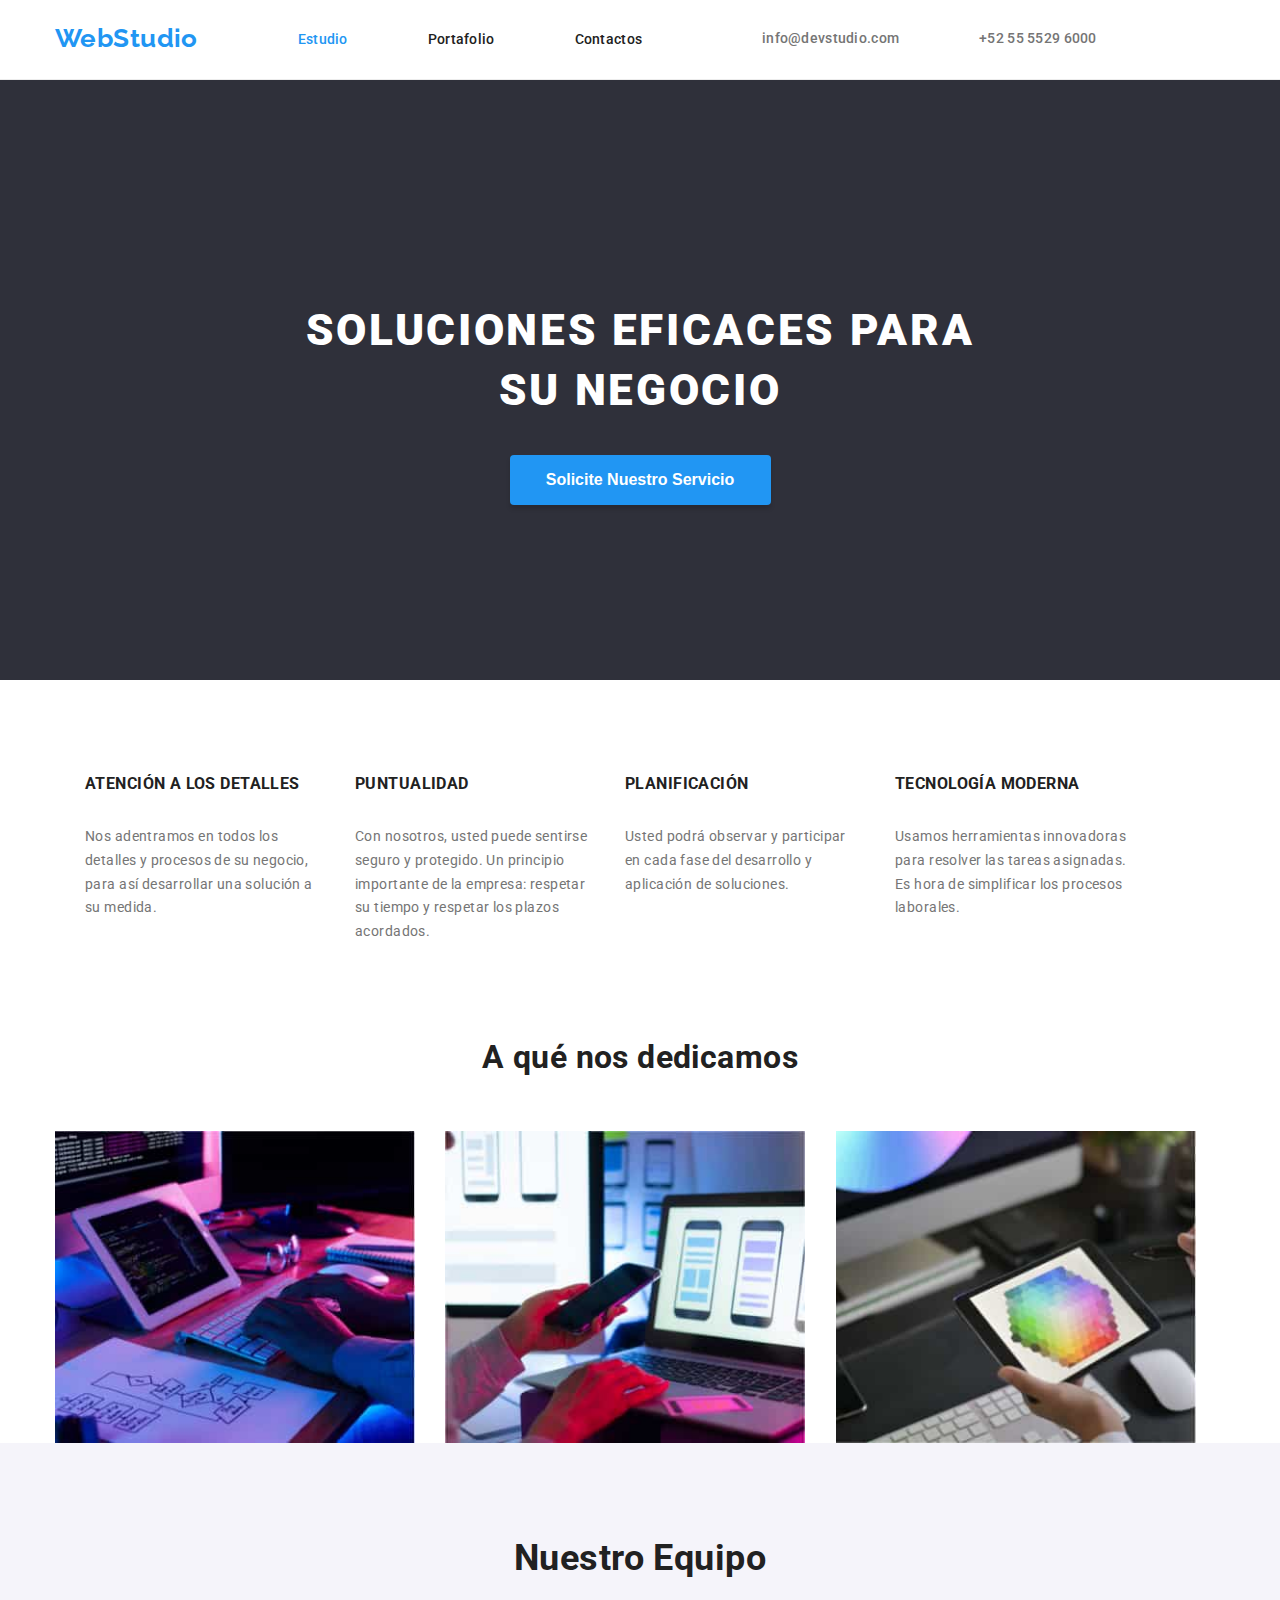
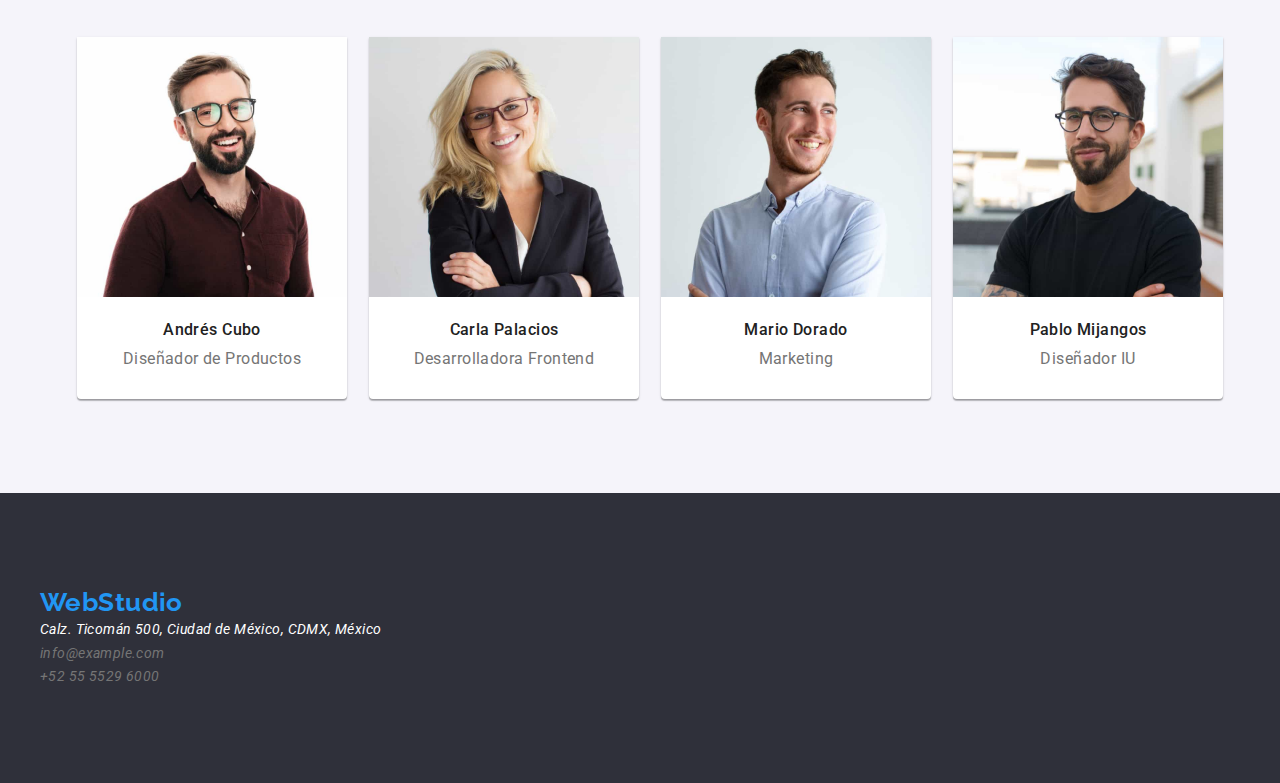
==== commit 9f99206f: "ok hw index-portfolio" ====
--- a/index.html
+++ b/index.html
@@ -27,14 +27,14 @@
           <!--logo-->
           <a class="logo" href="">WebStudio</a>
           <!--menu-->
-          <ul class="nav-menu list">
+          <ul class="nav-menu">
             <li><a href="./index.html" class="page current">Estudio</a></li>
             <li><a href="./portfolio.html" class="page">Portafolio</a></li>
             <li><a href="./index.html" class="contacts page">Contactos</a></li>
           </ul>
         </nav>
         <!--contacts-->
-        <ul class="contacts-menu list">
+        <ul class="contacts-menu">
           <li><a class="item" href="#">info@devstudio.com</a></li>
           <li><a class="item" href="#">+52 55 5529 6000</a></li>
         </ul>
@@ -54,8 +54,8 @@
       <!--Benefits section-->
       <section class="section">
         <div class="container">
-          <ul class="benefits list">
-            <li>
+          <ul class="benefits">
+            <li class="benef-l">
               <h3 class="title-benefits">ATENCIÓN A LOS DETALLES</h3>
               <p class="description">
                 Nos adentramos en todos los detalles y procesos de su negocio,
@@ -63,7 +63,7 @@
               </p>
             </li>
 
-            <li>
+            <li class="benef-l">
               <h3 class="title-benefits">PUNTUALIDAD</h3>
               <p class="description">
                 Con nosotros, usted puede sentirse seguro y protegido. Un
@@ -72,7 +72,7 @@
               </p>
             </li>
 
-            <li>
+            <li class="benef-l">
               <h3 class="title-benefits">PLANIFICACIÓN</h3>
               <p class="description">
                 Usted podrá observar y participar en cada fase del desarrollo y
@@ -80,7 +80,7 @@
               </p>
             </li>
 
-            <li>
+            <li class="benef-l">
               <h3 class="title-benefits">TECNOLOGÍA MODERNA</h3>
               <p class="description">
                 Usamos herramientas innovadoras para resolver las tareas
--- a/css/styles.css
+++ b/css/styles.css
@@ -105,6 +105,10 @@
   display: flex;
   justify-content: space-between;
   align-items: center;
+  border: 1px solid #ececec;
+  border-top-width: 0px;
+  border-right-width: 0px;
+  border-left-width: 0px;
 
   height: 80px;
   padding: 0 var(--container-pading);
@@ -123,12 +127,16 @@
   font-weight: 700;
   line-height: 1.2;
   text-decoration: none;
+  padding-top: 24px;
+  padding-bottom: 25px;
 }
 
 header nav .nav-menu {
   display: flex;
   list-style: none;
   gap: 80px;
+  padding-top: 32px;
+  padding-bottom: 32px;
 }
 
 header nav .nav-menu .page {
@@ -145,6 +153,9 @@
   display: flex;
   list-style: none;
   gap: 80px;
+  padding-top: 32px;
+  padding-bottom: 32px;
+  padding-left: 40px;
 }
 
 .contacts-menu .item {
@@ -244,7 +255,7 @@
   display: flex;
 }
 
-.benefits li {
+.benefits .benef-l {
   list-style: none;
   width: 240px;
   padding-bottom: 94px;
@@ -252,7 +263,7 @@
   margin-left: 30px;
 }
 
-.benefits li .title-benefits {
+.benefits .benef-l .title-benefits {
   height: 50px;
   text-transform: uppercase;
   color: var(--primary-black-color);
@@ -387,10 +398,13 @@
 .button-nav {
   display: flex;
   letter-spacing: 0.03em;
-}
-
-.portfolio .menu li button:hover,
-.portfolio .menu li button.current {
+  margin: 0 auto;
+  padding-top: 106px;
+  padding-bottom: 50px;
+}
+
+.menu li button:hover,
+.menu li button.current {
   color: var(--primary-white-color);
   background-color: var(--accent-color);
 }
@@ -437,22 +451,27 @@
   flex-wrap: wrap;
   align-items: flex-start;
   justify-content: space-between;
-  padding-top: 56px;
 }
 
 .container .list li {
   margin-bottom: 50px;
-}
-
-.portfolio .cards li a h2 {
-  color: var(--primary-black-color);
-  padding: 15px;
-}
-
-.portfolio .cards li a p {
-  color: var(--primary-text-color);
-  font-size: 16px;
-  padding: 15px;
+  background: #ffffff;
+  border: 1px solid #eeeeee;
+  box-shadow: 0px 1px 1px rgba(0, 0, 0, 0.12), 0px 4px 4px rgba(0, 0, 0, 0.06),
+    1px 4px 6px rgba(0, 0, 0, 0.16);
+}
+
+.container .list li a h2 {
+  color: var(--primary-black-color);
+  padding-top: 20px;
+  padding-left: 24px;
+}
+
+.container .list li a p {
+  color: var(--primary-text-color);
+  font-size: 16px;
+  padding-bottom: 20px;
+  padding-left: 24px;
 }
 
 /*----------------------------footer--------------------------*/
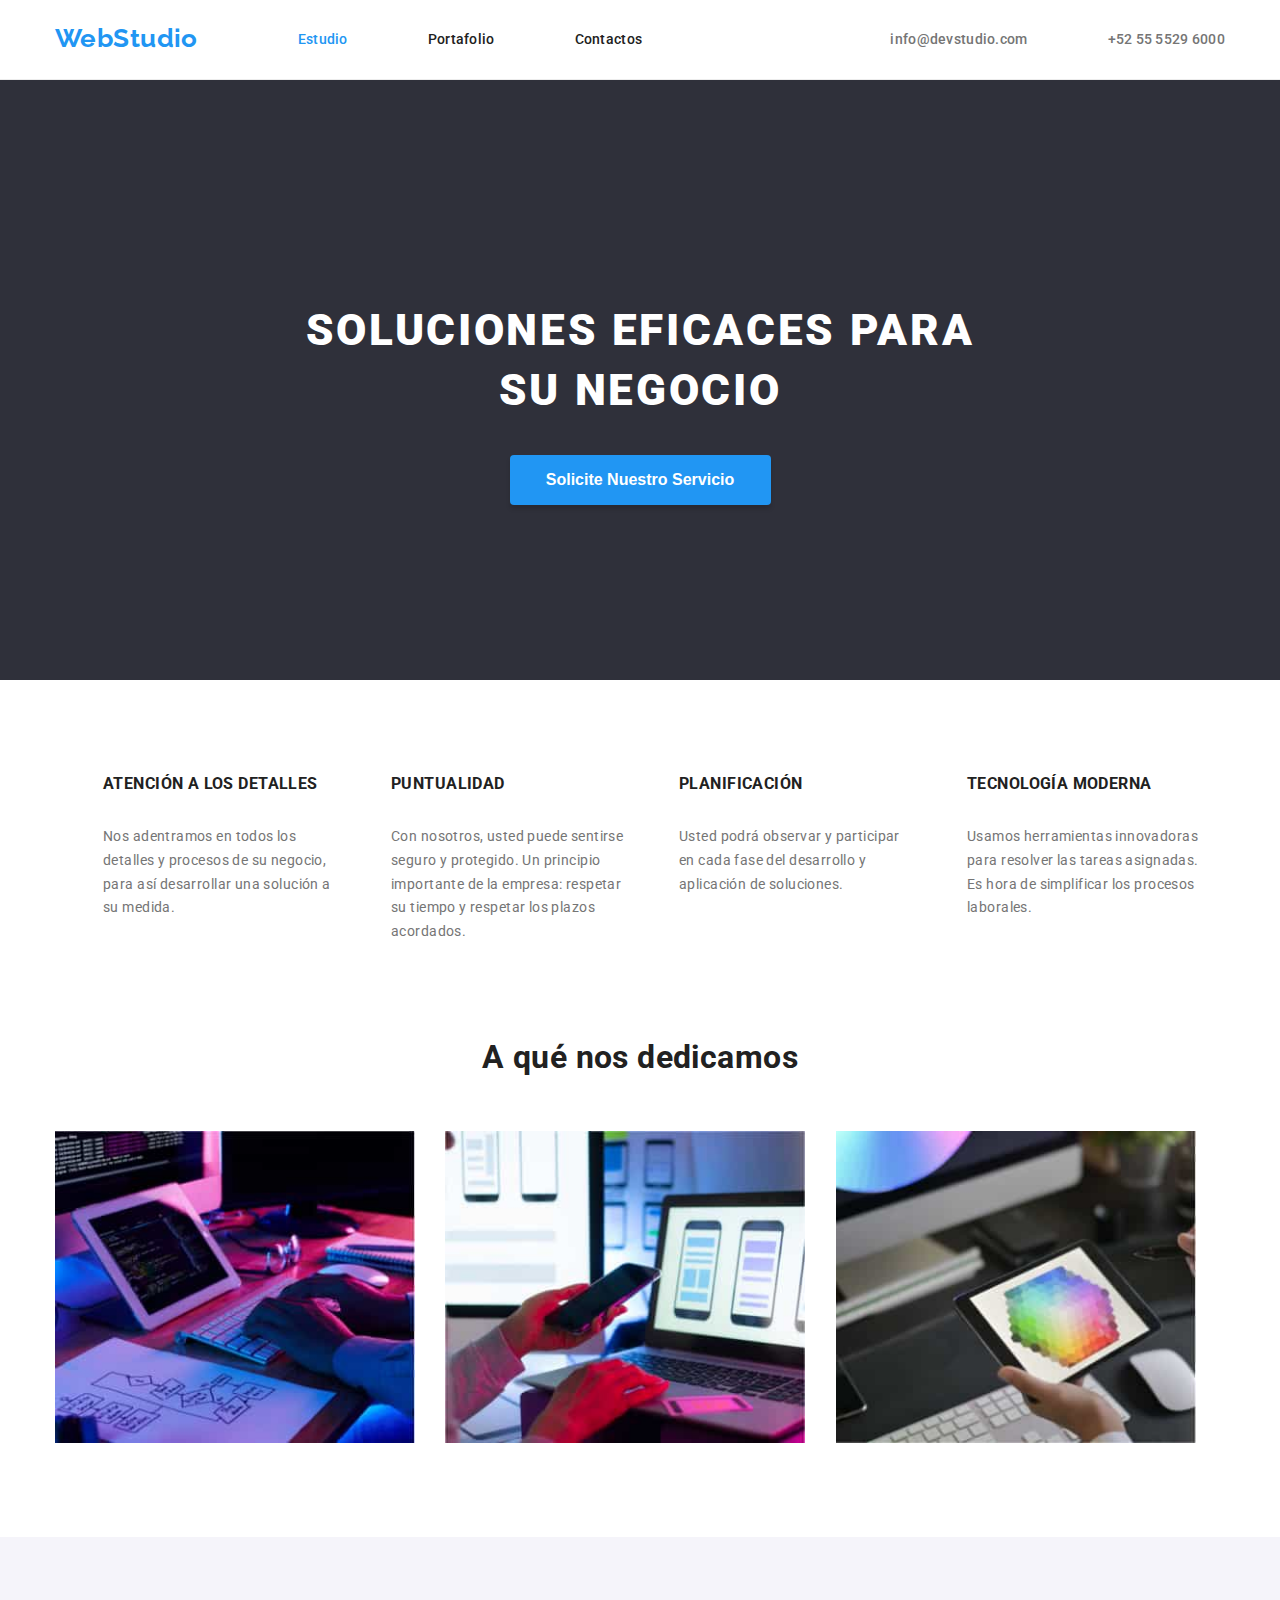
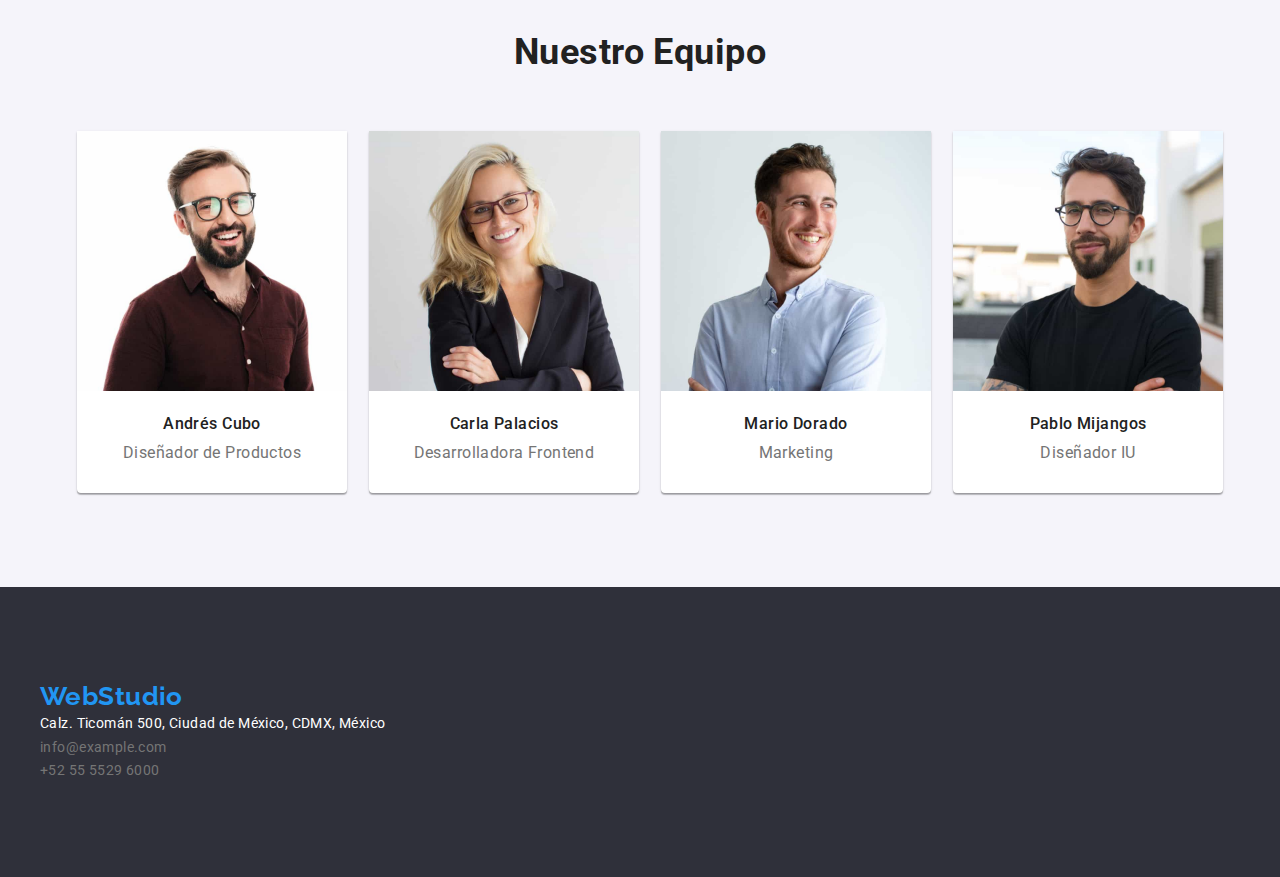
==== commit 3cba6fb2: "first checking" ====
--- a/index.html
+++ b/index.html
@@ -22,7 +22,7 @@
   <body>
     <!--header section-->
     <header>
-      <div class="container">
+      <div class="container header">
         <nav>
           <!--logo-->
           <a class="logo" href="">WebStudio</a>
@@ -30,13 +30,17 @@
           <ul class="nav-menu">
             <li><a href="./index.html" class="page current">Estudio</a></li>
             <li><a href="./portfolio.html" class="page">Portafolio</a></li>
-            <li><a href="./index.html" class="contacts page">Contactos</a></li>
+            <li><a href="#" class="contacts page">Contactos</a></li>
           </ul>
         </nav>
         <!--contacts-->
         <ul class="contacts-menu">
-          <li><a class="item" href="#">info@devstudio.com</a></li>
-          <li><a class="item" href="#">+52 55 5529 6000</a></li>
+          <li>
+            <a class="item" href="emailto:info@devstudio.com"
+              >info@devstudio.com</a
+            >
+          </li>
+          <li><a class="item" href="tel:=525555296000">+52 55 5529 6000</a></li>
         </ul>
       </div>
     </header>
--- a/css/styles.css
+++ b/css/styles.css
@@ -84,7 +84,7 @@
 }
 
 .section {
-  padding-bottom: 94px 0px;
+  padding-bottom: 94px;
 }
 
 .section > h2 {
@@ -114,6 +114,12 @@
   padding: 0 var(--container-pading);
 }
 
+.header {
+  display: flex;
+  align-items: center;
+  justify-content: space-between;
+}
+
 header nav {
   display: flex;
   align-items: center;
@@ -153,9 +159,6 @@
   display: flex;
   list-style: none;
   gap: 80px;
-  padding-top: 32px;
-  padding-bottom: 32px;
-  padding-left: 40px;
 }
 
 .contacts-menu .item {
@@ -253,12 +256,12 @@
   align-items: flex-start;
   justify-content: space-evenly;
   display: flex;
+  width: 100%;
 }
 
 .benefits .benef-l {
   list-style: none;
   width: 240px;
-  padding-bottom: 94px;
   padding-top: 95px;
   margin-left: 30px;
 }
@@ -444,6 +447,12 @@
   padding: 15px;
 }
 
+ul li:hover {
+  color: var(--primary-white-color);
+  box-shadow: 0px 1px 1px rgba(0, 0, 0, 0.12), 0px 4px 4px rgba(0, 0, 0, 0.06),
+    1px 4px 6px rgba(0, 0, 0, 0.16);
+}
+
 /*-------------------cards--------------*/
 
 .container .list {
@@ -457,7 +466,7 @@
   margin-bottom: 50px;
   background: #ffffff;
   border: 1px solid #eeeeee;
-  box-shadow: 0px 1px 1px rgba(0, 0, 0, 0.12), 0px 4px 4px rgba(0, 0, 0, 0.06),
+  bo-shadow: 0px 1px 1px rgba(0, 0, 0, 0.12), 0px 4px 4px rgba(0, 0, 0, 0.06),
     1px 4px 6px rgba(0, 0, 0, 0.16);
 }
 
@@ -513,6 +522,7 @@
   font-weight: 400;
   line-height: 1.7;
   color: #ffffff;
+  font-style: normal;
 }
 
 .footer-direction:hover {
@@ -523,6 +533,7 @@
   font-weight: 400;
   line-height: 1.7;
   color: var(--primary-text-color);
+  font-style: normal;
 }
 
 .footer-email:hover {
@@ -533,6 +544,7 @@
   font-weight: 400;
   line-height: 1.7;
   color: var(--primary-text-color);
+  font-style: normal;
 }
 
 .footer-phone:hover {
@@ -555,7 +567,8 @@
 }
 
 .button:hover,
-.button:focus {
+.button:focus,
+.buttom:active {
   color: #ffffff;
   background-color: var(--accent-color);
 }
